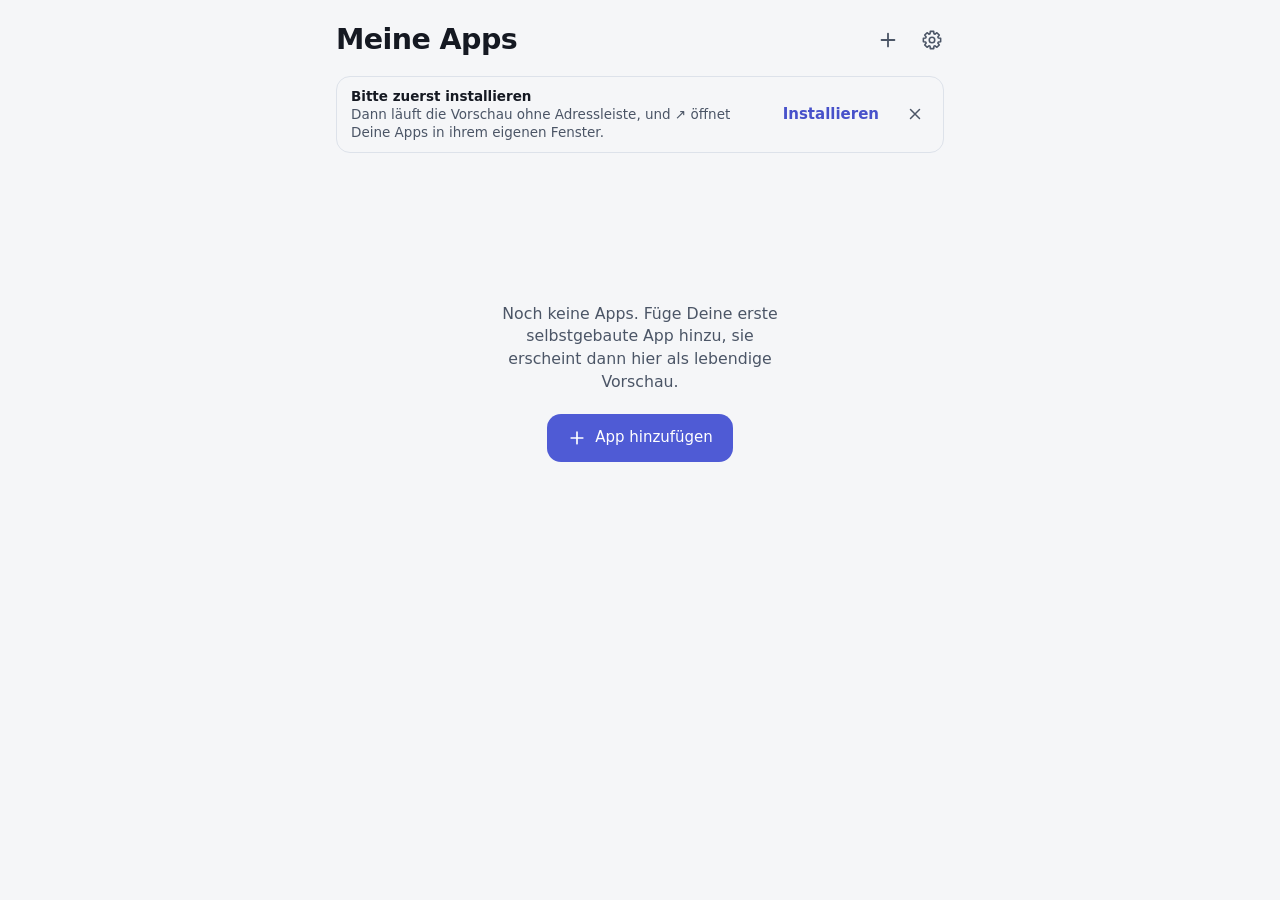
==== vorschau/index.html @ 3a01dec4 "Add files via upload" ====
<!DOCTYPE html>
<html lang="de" data-theme="dark">
<head>
<meta charset="utf-8">
<!-- interactive-widget: die Tastatur verkleinert das Layout, statt sich über
     das Sheet zu legen — sonst verschwindet das Eingabefeld unter ihr. -->
<meta name="viewport" content="width=device-width, initial-scale=1, viewport-fit=cover, interactive-widget=resizes-content">
<meta name="theme-color" content="#0b0e14">
<meta name="description" content="Deine selbstgebauten Web-Apps als Live-Vorschau, ein Tipp macht sie groß">
<title>Meine Apps</title>
<script>
/* Aussehen setzen, bevor das Stylesheet greift — sonst blitzt beim Start kurz
   das Standard-Theme auf und die Kacheln springen in ihre Größe. Eigene,
   winzige Schlüssel: den kompletten Datensatz hier zu parsen würde den Start
   bremsen. app.js hält beide synchron. */
(function () {
  var root = document.documentElement;
  try {
    var t = localStorage.getItem('vorschau.theme') || 'auto';
    if (t === 'auto') t = matchMedia('(prefers-color-scheme: light)').matches ? 'light' : 'dark';
    root.dataset.theme = t;
    var look = JSON.parse(localStorage.getItem('vorschau.look') || 'null');
    if (look) {
      ['layout', 'size', 'shape', 'labels', 'font'].forEach(function (k) {
        if (look[k]) root.dataset[k] = look[k];
      });
      if (look.accent) root.style.setProperty('--accent', look.accent);
      if (look.onAccent) root.style.setProperty('--on-accent', look.onAccent);
    }
  } catch (e) { /* privater Modus o.ä. — dann bleibt es beim Standard */ }
})();
</script>
<link rel="manifest" href="manifest.webmanifest">
<link rel="icon" href="icons/icon-192.png">
<link rel="apple-touch-icon" href="icons/icon-192.png">
<meta name="mobile-web-app-capable" content="yes">
<link rel="stylesheet" href="style.css">
</head>
<body>

<header class="topbar" id="topbar">
  <h1 id="title">Meine Apps</h1>
  <div class="top-actions">
    <button class="icon-btn" id="btnEdit" aria-label="Bearbeiten" aria-pressed="false">
      <svg viewBox="0 0 24 24" fill="none" stroke="currentColor" stroke-width="1.8" stroke-linecap="round" stroke-linejoin="round" aria-hidden="true">
        <path d="M4 20h4L19 9a2.8 2.8 0 0 0-4-4L4 16v4z"/><path d="M13.5 6.5l4 4"/>
      </svg>
    </button>
    <button class="link strong hidden" id="btnDone">Fertig</button>
    <button class="icon-btn" id="btnAdd" aria-label="App hinzufügen">
      <svg viewBox="0 0 24 24" fill="none" stroke="currentColor" stroke-width="2" stroke-linecap="round" aria-hidden="true">
        <path d="M12 5v14M5 12h14"/>
      </svg>
    </button>
    <button class="icon-btn" id="btnSettings" aria-label="Einstellungen">
      <svg viewBox="0 0 24 24" fill="none" stroke="currentColor" stroke-width="1.7" stroke-linejoin="round" aria-hidden="true">
        <path d="M18.89 9.89L21.42 10.17L21.42 13.83L18.89 14.11L18.36 15.38L19.96 17.37L17.37 19.96L15.38 18.36L14.11 18.89L13.83 21.42L10.17 21.42L9.89 18.89L8.62 18.36L6.63 19.96L4.04 17.37L5.64 15.38L5.11 14.11L2.58 13.83L2.58 10.17L5.11 9.89L5.64 8.62L4.04 6.63L6.63 4.04L8.62 5.64L9.89 5.11L10.17 2.58L13.83 2.58L14.11 5.11L15.38 5.64L17.37 4.04L19.96 6.63L18.36 8.62Z"/>
        <circle cx="12" cy="12" r="3"/>
      </svg>
    </button>
  </div>
</header>

<main id="main">
  <!-- Hinweise: werden beim Start gefüllt, bevor der erste Frame gemalt wird -->
  <div id="notices"></div>

  <div class="search hidden" id="searchWrap">
    <input class="inp" id="search" type="search" placeholder="Suchen" aria-label="Apps durchsuchen"
           autocomplete="off" autocapitalize="off" spellcheck="false" enterkeyhint="go">
  </div>

  <p class="edit-help hidden" id="editHelp">Tippen zum Bearbeiten · halten und ziehen zum Sortieren<span class="sr-only">,
    mit der Tastatur: Umschalt und Pfeiltasten</span></p>

  <div class="grid" id="grid" aria-label="Apps"></div>
</main>

<!-- Sheet: trägt alle Formulare und Dialoge -->
<div class="scrim hidden" id="scrim"></div>
<div class="sheet hidden" id="sheet" role="dialog" aria-modal="true" aria-labelledby="sheetTitle">
  <div class="sheet-grip"></div>
  <div class="sheet-head">
    <button class="link" id="sheetCancel">Abbrechen</button>
    <strong id="sheetTitle"></strong>
    <button class="link strong" id="sheetSave">Sichern</button>
  </div>
  <div class="sheet-body" id="sheetBody"></div>
</div>

<!-- Bühne: hier wird eine App groß. Das iframe selbst bleibt in seiner
     Kachel (Umhängen würde es neu laden) und legt sich nur per position:fixed
     über den Platzhalter #stageSlot. Die Bühne ist nie display:none, damit
     sich ihre Maße auch geschlossen messen lassen. -->
<div class="stage" id="stage" aria-hidden="true">
  <div class="stage-col">
    <div class="stage-bar">
      <button class="icon-btn" id="stageClose" aria-label="Verkleinern">
        <svg viewBox="0 0 24 24" fill="none" stroke="currentColor" stroke-width="2" stroke-linecap="round" stroke-linejoin="round" aria-hidden="true"><path d="M6 9l6 6 6-6"/></svg>
      </button>
      <strong class="stage-name" id="stageName"></strong>
      <button class="stage-note hidden" id="stageNote">In einem anderen Fenster geändert · <u>Neu laden</u></button>
      <button class="icon-btn" id="stageReload" aria-label="Neu laden">
        <svg viewBox="0 0 24 24" fill="none" stroke="currentColor" stroke-width="2" stroke-linecap="round" stroke-linejoin="round" aria-hidden="true"><path d="M20 12a8 8 0 1 1-2.34-5.66"/><path d="M20 4v5h-5"/></svg>
      </button>
      <a class="icon-btn" id="stageLaunch" aria-label="Als installierte App öffnen">
        <svg viewBox="0 0 24 24" fill="none" stroke="currentColor" stroke-width="2" stroke-linecap="round" stroke-linejoin="round" aria-hidden="true"><path d="M14 5h5v5"/><path d="M19 5l-8 8"/><path d="M18 14v4a1 1 0 0 1-1 1H6a1 1 0 0 1-1-1V7a1 1 0 0 1 1-1h4"/></svg>
      </a>
    </div>
    <div class="stage-slot" id="stageSlot"></div>
  </div>
</div>

<div class="update-bar hidden" id="updateBar" role="status">
  <span>Neue Version verfügbar</span>
  <button class="link strong" id="btnReload">Neu laden</button>
</div>

<div class="toast hidden" id="toast" role="status" aria-live="polite"></div>

<script src="app.js"></script>
</body>
</html>
---- vorschau/style.css ----
/* ═══════════════════════════════════════════════════════════════
   Dashboard Vorschau — Stylesheet (Grundlage: das Dashboard im Elternordner)

   Aufbau:
   1. Design-Tokens (Maße, Typo, Bewegung) — themenunabhängig
   2. Einstellungen, die nur Tokens umstellen (data-size, data-shape …)
   3. Themes, die nur Tokens überschreiben
   4. Komponenten, die ausschließlich Tokens benutzen

   Regel für Änderungen: in den Komponenten stehen keine festen Farben.
   Wer eine neue Farbe braucht, legt ein Token an und bedient alle Themes.
   Ausnahme sind die Farben der Kacheln und die Akzentfarbe: das sind Daten,
   die app.js als --c/--on bzw. --accent/--on-accent hereinreicht.
   ═══════════════════════════════════════════════════════════════ */

/* ── 1. Tokens ──────────────────────────────────────────────── */
:root{
  --pad:16px;
  --sp-1:4px; --sp-2:8px; --sp-3:12px; --sp-4:16px; --sp-5:20px; --sp-6:24px;

  --r-xs:6px; --r-sm:10px; --r:14px; --r-lg:18px; --r-xl:22px; --r-pill:999px;

  /* Nur Systemschriften: es wird nichts nachgeladen, die App bleibt offline-fähig */
  --font-ui:-apple-system,BlinkMacSystemFont,"Segoe UI",Roboto,"Helvetica Neue",system-ui,sans-serif;
  --font-num:var(--font-ui);

  /* Seitenränder mit Ausschnitt (Kamera, Querformat) */
  --safe-l:max(var(--pad), env(safe-area-inset-left, 0px));
  --safe-r:max(var(--pad), env(safe-area-inset-right, 0px));
  --maxw:640px;

  --ease:cubic-bezier(.2,.8,.2,1);
  --fast:.14s; --mid:.22s;

  /* Akzent: kommt als Datum aus app.js (Inline-Style auf <html>). Der Wert hier
     gilt nur, solange noch nichts gespeichert ist. */
  --accent:#4f5bd5; --on-accent:#ffffff;
  --accent-ink:var(--accent);
}

/* ── 2. Einstellungen als Tokens ─────────────────────────────── */
/* Kachelgröße: Mindestbreite einer Vorschau im Raster (daraus ergibt sich die
   Spaltenzahl: am Handy 4, 3 oder 2) und Breite des Vorschaubilds in der
   Liste. Ohne Attribut gilt „normal“. */
:root{ --cell:100px; --thumb:46px; --fs:15px; }
:root[data-size="s"]{ --cell:76px; --thumb:38px; }
:root[data-size="l"]{ --cell:150px; --thumb:58px; }

/* Renderformat der Apps: so groß wie die geöffnete App, app.js trägt die
   gemessenen Werte ein (ohne Einheit, für aspect-ratio). Die Werte hier
   gelten nur bis dahin. --open-ms passt zu OPEN_MS in app.js. */
:root{ --fwn:390; --fhn:760; --frame-max:480px; --open-ms:.28s; }

/* Schriftgröße: alle Texte in rem, deshalb genügt die Wurzel */
:root[data-font="s"]{ --fs:14px; }
:root[data-font="l"]{ --fs:17px; }

/* --box-w: Breite des Vorschaubilds, --box-r seine Ecken (Kachelform).
   „Rund“ heißt bei einem Hochformat: deutlich gerundete Ecken, kein Kreis.
   --ic ist das Symbol, das in der Vorschau steht, bis die App gezeichnet hat. */
:root{ --box-w:var(--cell); --box-r:calc(var(--box-w) * .12); }
:root[data-shape="square"]{ --box-r:calc(var(--box-w) * .04); }
:root[data-shape="round"]{ --box-r:calc(var(--box-w) * .24); }
:root[data-layout="list"] .grid{ --box-w:var(--thumb); }
:root{ --ic:calc(var(--box-w) * .44); --ic-r:calc(var(--ic) * .26); }
:root[data-shape="square"]{ --ic-r:calc(var(--ic) * .07); }
:root[data-shape="round"]{ --ic-r:50%; }

/* ── 3. Themes ──────────────────────────────────────────────── */
/* Gilt für beide Fälle: ohne data-theme und mit data-theme="dark" */
:root,
:root[data-theme="dark"]{
  color-scheme:dark;
  --bg:#0b0e14; --surface:#151a24; --surface-2:#1c2230; --seg-on:#2b3345; --line:#2a3242;
  --text:#e9edf5; --text-2:#aab3c5; --muted:#8a94a8;
  --danger:#ff7a7a; --ok:#5fd08f;
  --press:rgba(255,255,255,.05);
  --scrim:rgba(3,5,10,.62);
  --shadow:0 -8px 40px rgba(0,0,0,.5);
  --toast-bg:#e9edf5; --toast-text:#0b0e14;
  --seg-shadow:transparent;
  --tile-edge:rgba(255,255,255,.08);   /* Kante, damit dunkle Kacheln nicht im Grund verschwinden */
  --ghost-shadow:0 10px 30px rgba(0,0,0,.55);
}

/* FALLE: :root matcht <html> unabhängig von data-theme. Werte, die NUR für
   dark gelten, gehören deshalb hierher — nicht in den Block oben. */
@supports (color: oklch(from red l c h)){
  :root:not([data-theme]),
  :root[data-theme="dark"]{
    /* Text in Akzentfarbe: auf dunklem Grund mindestens so hell, dass er lesbar
       bleibt — auch wenn jemand ein tiefes Blau als Akzent wählt. */
    --accent-ink:oklch(from var(--accent) max(l, .76) min(c, .19) h);
  }
}

/* Hell: jedes Farb-Token aus dem Block oben braucht hier einen eigenen Wert,
   sonst leckt das dunkle durch. */
:root[data-theme="light"]{
  color-scheme:light;
  --bg:#f5f6f8; --surface:#ffffff; --surface-2:#eceef2; --seg-on:#ffffff; --line:#dde2ea;
  --text:#151922; --text-2:#4b5566; --muted:#5d6779;
  --danger:#c62f2f; --ok:#16733f;
  --press:rgba(21,25,34,.05);
  --scrim:rgba(21,25,34,.34);
  --shadow:0 -8px 40px rgba(21,25,34,.16);
  --toast-bg:#151922; --toast-text:#ffffff;
  --seg-shadow:rgba(21,25,34,.14);
  --tile-edge:rgba(21,25,34,.08);
  --ghost-shadow:0 10px 30px rgba(21,25,34,.22);
}
@supports (color: oklch(from red l c h)){
  :root[data-theme="light"]{
    /* Auf hellem Grund höchstens so hell, dass Text in Akzentfarbe lesbar bleibt */
    --accent-ink:oklch(from var(--accent) min(l, .5) c h);
  }
}

/* ── 4. Basis ───────────────────────────────────────────────── */
*{box-sizing:border-box; -webkit-tap-highlight-color:transparent}
html{font-size:var(--fs)}
html,body{margin:0;padding:0}
body{
  min-height:100vh; min-height:100dvh;
  background:var(--bg); color:var(--text);
  font:1rem/1.45 var(--font-ui);
  padding-bottom:calc(env(safe-area-inset-bottom, 0px) + 32px);
  overscroll-behavior-y:none;          /* kein Gummiband-Scrollen der Seite */
  -webkit-font-smoothing:antialiased;
}
button,input,select,textarea{font:inherit;color:inherit}
button{cursor:pointer}
button:disabled{cursor:default}
.hidden{display:none !important}
.muted{color:var(--muted);font-weight:400}
.sr-only{position:absolute;width:1px;height:1px;margin:-1px;padding:0;overflow:hidden;clip:rect(0 0 0 0);white-space:nowrap;border:0}
code{font:.9em/1.3 ui-monospace,SFMono-Regular,Menlo,Consolas,monospace;overflow-wrap:anywhere}

:focus-visible{outline:2px solid var(--accent-ink);outline-offset:2px}
button:focus:not(:focus-visible){outline:none}

/* ── Kopf ───────────────────────────────────────────────────── */
.topbar{
  display:flex; align-items:center; justify-content:space-between; gap:var(--sp-2);
  padding:calc(env(safe-area-inset-top, 0px) + 18px) var(--safe-r) 6px var(--safe-l);
}
.topbar h1{
  flex:1; min-width:0; margin:0;
  font-size:1.9rem; font-weight:700; line-height:1.15; letter-spacing:-.02em;
  white-space:nowrap; overflow:hidden; text-overflow:ellipsis;
}
.top-actions{flex:none;display:flex;align-items:center;margin-right:-10px}

.icon-btn{
  flex:none; width:44px; height:44px; display:grid; place-items:center;
  background:none; border:0; border-radius:50%; color:var(--text-2);
  transition:background var(--fast), color var(--fast);
}
.icon-btn svg{width:22px;height:22px}
.icon-btn:active:not(:disabled){background:var(--press)}
.icon-btn:disabled{opacity:.3}
.icon-btn.badge{position:relative}
.icon-btn.badge::after{
  content:""; position:absolute; top:9px; right:9px; width:8px; height:8px; border-radius:50%;
  background:var(--danger); box-shadow:0 0 0 2px var(--bg);
}

.link{min-height:44px;padding:0 var(--sp-3);background:none;border:0;color:var(--accent-ink);font-size:1rem}
.link.strong{font-weight:600}

main{padding:0 var(--safe-r) 0 var(--safe-l)}

/* ── Hinweise (Installieren, Speicher) ──────────────────────── */
.notice{
  display:flex; align-items:center; gap:var(--sp-3);
  margin:var(--sp-2) 0 var(--sp-3); padding:10px 6px 10px 14px;
  border:1px solid var(--line); border-radius:var(--r);
  color:var(--text-2); font-size:.9rem; line-height:1.35;
}
.notice strong{display:block;color:var(--text);font-weight:600}
.notice-t{flex:1;min-width:0}
.notice .link{flex:none;padding:0 var(--sp-2)}
.notice.warn{border-color:var(--danger)}
.notice .icon-btn{margin-left:-6px}
.notice .icon-btn svg{width:18px;height:18px}

/* ── Suche ──────────────────────────────────────────────────── */
.search{margin:var(--sp-2) 0 var(--sp-3)}
.search .inp{min-height:44px}
.edit-help{margin:var(--sp-2) 0 var(--sp-2);color:var(--muted);font-size:.85rem}

/* ── Kacheln ────────────────────────────────────────────────── */
.grid{
  display:grid;
  grid-template-columns:repeat(auto-fill, minmax(var(--cell), 1fr));
  gap:16px 10px;
  padding:var(--sp-3) 0;
}

.tile{
  position:relative; min-width:0;
  display:flex; flex-direction:column; align-items:stretch; gap:7px;
  padding:0; margin:0;
  background:none; border:0; border-radius:var(--r);
  color:inherit; text-decoration:none; text-align:center;
  user-select:none; -webkit-user-select:none; -webkit-touch-callout:none; -webkit-user-drag:none;
  touch-action:manipulation;
}
/* Das Vorschaubild: Seitenverhältnis wie die geöffnete App */
.tile-box{
  position:relative; display:block; flex:none; width:100%;
  aspect-ratio:var(--fwn) / var(--fhn);
  border-radius:var(--box-r); overflow:hidden;
  background:var(--surface);
  transition:transform var(--fast) var(--ease);
}
/* Kante über der App, damit dunkle Apps nicht im dunklen Grund verschwimmen */
.tile-box::after{
  content:""; position:absolute; inset:0; z-index:1; border-radius:inherit; pointer-events:none;
  box-shadow:inset 0 0 0 1px var(--tile-edge);
}
.tile:active .tile-box{transform:scale(.97)}
/* FALLE: transform macht die Kachel zum Bezug für position:fixed — das iframe
   der großen App säße dann in der Kachel fest. Solange sie offen ist: keins. */
.tile.is-open .tile-box{transform:none !important;transition:none}

/* Platzhalter, bis die App gezeichnet hat, und Ersatz, wenn sie nicht lädt */
.tile-ic{
  width:var(--ic); height:var(--ic); border-radius:var(--ic-r);
  display:grid; place-items:center; overflow:hidden;
  background:var(--c); color:var(--on);
  box-shadow:inset 0 0 0 1px var(--tile-edge);
  font-size:calc(var(--ic) * .42); font-weight:600; line-height:1; letter-spacing:-.01em;
}
.tile-box > .tile-ic{position:absolute;inset:0;margin:auto}
.tile-ic.two{font-size:calc(var(--ic) * .34)}
.tile-ic.emoji{font-size:calc(var(--ic) * .52);font-weight:400}
.tile-ic img{width:100%;height:100%;object-fit:cover;display:block;-webkit-user-drag:none}

/* Die App selbst: in voller Größe gerendert, auf die Kachel verkleinert.
   --s (Kachelbreite ÷ Renderbreite) setzt app.js je Kachel. */
.tile-frame{
  position:absolute; left:0; top:0; display:block; border:0; margin:0; padding:0;
  width:calc(var(--fwn) * 1px); height:calc(var(--fhn) * 1px);
  transform-origin:0 0; transform:scale(var(--s, .25));
  background:var(--bg); pointer-events:none;
  opacity:0; transition:opacity var(--mid);
}
.tile.live .tile-frame{opacity:1}
.tile-frame.next{opacity:0 !important}           /* Ersatz lädt unsichtbar dahinter */
.tile.failed .tile-frame{visibility:hidden}
.tile.failed .tile-box::before{
  content:"nicht erreichbar"; position:absolute; left:0; right:0; bottom:9%;
  color:var(--muted); font-size:.68rem; text-align:center; white-space:nowrap;
}

/* Trefferfläche über der ganzen Kachel: nimmt Tipp, langen Druck und Ziehen an */
.tile-hit{
  position:absolute; inset:-4px; z-index:2; margin:0; padding:0;
  background:none; border:0; border-radius:calc(var(--box-r) + 4px);
  -webkit-touch-callout:none;
}
.tile-hit:focus-visible{outline:2px solid var(--accent-ink);outline-offset:0}

.tile-text{display:flex;flex-direction:column;min-width:0;max-width:100%}
.tile-name{
  max-width:100%; padding:0 2px;
  font-size:.8rem; line-height:1.25; color:var(--text-2);
  white-space:nowrap; overflow:hidden; text-overflow:ellipsis;
}
.tile-sub{display:none}

/* Ohne Beschriftung bleibt der Name für Screenreader erhalten */
:root[data-labels="off"] .grid .tile-text{position:absolute;width:1px;height:1px;overflow:hidden;clip:rect(0 0 0 0)}

/* Liste: kleines Vorschaubild links, Name und Adresse daneben */
:root[data-layout="list"] .grid{display:flex;flex-direction:column;gap:2px;padding:var(--sp-2) 0}
:root[data-layout="list"] .tile{
  flex-direction:row; align-items:center; justify-content:flex-start; gap:14px;
  min-height:56px; padding:8px 10px; margin:0 -10px; text-align:left;
  transition:background var(--fast);
}
:root[data-layout="list"] .tile-box{width:var(--thumb)}
:root[data-layout="list"] .tile-hit{inset:0;border-radius:var(--r)}
:root[data-layout="list"] .tile:active{background:var(--press)}
:root[data-layout="list"] .tile:active .tile-box{transform:none}
:root[data-layout="list"] .tile.failed .tile-box::before{content:none}
:root[data-layout="list"] .tile-text{position:static;width:auto;height:auto;clip:auto;flex:1}
:root[data-layout="list"] .tile-name{padding:0;font-size:1.05rem;color:var(--text)}
:root[data-layout="list"] .tile-sub{display:block;font-size:.8rem;color:var(--muted);white-space:nowrap;overflow:hidden;text-overflow:ellipsis}

/* Bearbeiten: ein kleines Stift-Abzeichen in der Ecke der Vorschau */
.tile-badge{
  position:absolute; top:6px; right:6px; z-index:1; width:24px; height:24px;
  display:grid; place-items:center; border-radius:50%;
  background:var(--surface); color:var(--text-2); box-shadow:0 0 0 1px var(--line);
}
.tile-badge svg{width:13px;height:13px}
:root[data-layout="list"] .tile-box .tile-badge{display:none}

.tile-add .tile-box{background:none;box-shadow:inset 0 0 0 1.5px var(--line)}
.tile-add .tile-box::after{content:none}
.tile-add .tile-ic{background:none;color:var(--text-2);box-shadow:none}
.tile-add .tile-ic svg{width:60%;height:60%}

/* Ziehen: der Platzhalter bleibt blass im Raster, eine Kopie folgt dem Finger.
   Die Kopie hat kein iframe (das lüde die App neu), sie zeigt das Symbol. */
.tile.ph{opacity:.25}
.tile.lift .tile-box{transform:scale(1.04)}
.drag-ghost{
  position:fixed; z-index:50; margin:0; pointer-events:none;
  transition:none !important;
}
.drag-ghost .tile-box{transform:scale(1.04);box-shadow:var(--ghost-shadow)}
:root[data-layout="list"] .drag-ghost{background:var(--surface);box-shadow:var(--ghost-shadow)}
:root[data-layout="list"] .drag-ghost .tile-box{transform:none;box-shadow:none}
body.dragging{cursor:grabbing}
body.dragging *{user-select:none}

/* Leerer Zustand */
.empty{grid-column:1 / -1;padding:14vh var(--sp-2) 0;text-align:center}
.empty p{margin:0 auto var(--sp-5);max-width:30ch;color:var(--text-2);font-size:1.05rem}
.empty .empty-or{margin:var(--sp-4) auto var(--sp-3);color:var(--muted);font-size:.9rem}
.nothing{grid-column:1 / -1;margin:var(--sp-4) 0;color:var(--text-2);text-align:center}

/* ── Knöpfe ─────────────────────────────────────────────────── */
.btn{
  display:inline-flex; align-items:center; justify-content:center; gap:var(--sp-2);
  min-height:48px; padding:0 var(--sp-5);
  background:var(--surface-2); border:0; border-radius:var(--r);
  font-size:1rem; font-weight:500; text-decoration:none; color:var(--text);
}
.btn:active{filter:brightness(1.12)}
.btn svg{width:20px;height:20px}
.btn-primary{background:var(--accent);color:var(--on-accent)}
.btn-danger{background:var(--danger);color:var(--bg)}
.btn-ghost{background:none;color:var(--text-2)}
.btn-ghost.danger{color:var(--danger)}
.btn-block{display:flex;width:100%}
.btn-sm{min-height:44px;padding:0 var(--sp-4);font-size:.95rem}
.btn[aria-disabled="true"]{opacity:.45}
.btn-row{display:flex;gap:var(--sp-2)}
.btn-row .btn{flex:1}
.btn + .btn-block,.btn-block + .btn-block{margin-top:var(--sp-2)}

/* ── Sheet ──────────────────────────────────────────────────── */
.scrim{position:fixed;inset:0;z-index:40;background:var(--scrim);animation:fade var(--mid)}
.sheet{
  position:fixed; z-index:41; left:0; right:0; bottom:0; margin:0 auto; max-width:560px;
  max-height:calc(100% - env(safe-area-inset-top, 0px) - 28px);
  display:flex; flex-direction:column;
  background:var(--surface); border-radius:var(--r-xl) var(--r-xl) 0 0; box-shadow:var(--shadow);
  padding-bottom:env(safe-area-inset-bottom, 0px);
  animation:sheet-up .26s var(--ease);
}
.sheet:focus{outline:none}
.sheet-grip{flex:none;width:36px;height:4px;margin:8px auto 0;border-radius:2px;background:var(--line)}
.sheet-head{flex:none;display:grid;grid-template-columns:1fr auto 1fr;align-items:center;padding:2px 6px}
.sheet-head strong{font-size:1.05rem;font-weight:600;text-align:center}
.sheet-head .link:first-child{justify-self:start}
.sheet-head .link:last-child{justify-self:end}
.sheet-body{overflow-y:auto;overscroll-behavior:contain;padding:var(--sp-3) var(--pad) var(--sp-6)}
@keyframes fade{from{opacity:0}}
@keyframes sheet-up{from{transform:translateY(40%);opacity:0}}

.dlg-t{margin:var(--sp-2) 0 var(--sp-5);color:var(--text-2);font-size:1.05rem}

/* ── Formular ───────────────────────────────────────────────── */
.fld{margin:0 0 var(--sp-6)}
.fld-l{display:block;margin:0 0 var(--sp-2);color:var(--muted);font-size:.85rem}
.inp{
  width:100%; min-height:50px; padding:0 14px;
  background:var(--surface-2); border:1.5px solid transparent; border-radius:var(--r);
  font-size:1.1rem; outline:none;
}
.inp:focus{border-color:var(--accent-ink)}
.inp::placeholder{color:var(--muted)}
.inp[aria-invalid="true"]{border-color:var(--danger)}
.inp-row{display:flex;gap:var(--sp-2);align-items:center}
.inp-row .inp{flex:1;min-width:0}
.fld-hint{margin:var(--sp-2) 0 0;color:var(--muted);font-size:.85rem}
.fld-hint:empty{display:none}
.fld-err{margin:var(--sp-2) 0 0;color:var(--danger);font-size:.85rem}
.fld-err:empty{display:none}
.fld-hint .link{min-height:0;padding:0;font-size:inherit;text-decoration:underline;
  /* Textlink im Satz: Trefferfläche nach oben und unten auf 44 px vergrößern, ohne die Zeile zu verschieben */
  position:relative}
.fld-hint .link::after{content:"";position:absolute;left:-4px;right:-4px;top:50%;height:44px;transform:translateY(-50%)}

.seg{display:flex;gap:4px;padding:4px;background:var(--surface-2);border-radius:var(--r)}
.seg button{
  flex:1; min-width:0; min-height:44px; padding:0 var(--sp-1);
  background:none; border:0; border-radius:var(--r-sm); color:var(--text-2); font-size:.95rem;
  white-space:nowrap; overflow:hidden; text-overflow:ellipsis;
  transition:background var(--fast), color var(--fast);
}
.seg button.on{background:var(--seg-on);color:var(--text);font-weight:500;box-shadow:0 1px 3px var(--seg-shadow)}

/* Farbauswahl: Vorgaben plus eigener Farbwähler am Ende */
.swatches{display:flex;flex-wrap:wrap;gap:8px}
.swatches button,.swatch-custom{
  position:relative; flex:none; width:44px; height:44px; padding:0;
  border:0; border-radius:50%; background:var(--sw);
  box-shadow:inset 0 0 0 1px var(--tile-edge);
  transition:box-shadow var(--fast), transform var(--fast) var(--ease);
}
.swatches button:active{transform:scale(.92)}
.swatches .on{box-shadow:0 0 0 3px var(--surface), 0 0 0 5px var(--text)}
.swatch-custom{display:grid;place-items:center;overflow:hidden;cursor:pointer;
  background:var(--surface-2);color:var(--text-2);box-shadow:inset 0 0 0 1.5px var(--line)}
.swatch-custom svg{width:20px;height:20px;pointer-events:none}
.swatch-custom.on{background:var(--sw);color:var(--on)}
.swatch-custom input{position:absolute;inset:0;width:100%;height:100%;opacity:0;cursor:pointer;border:0;padding:0}
.swatch-custom:focus-within{outline:2px solid var(--accent-ink);outline-offset:2px}

/* Auswahl der Öffnungsmethode: eine Zeile je Methode, mit Kurzerklärung */
.choices{display:flex;flex-direction:column;gap:4px}
.choice{
  display:flex; align-items:flex-start; gap:12px; min-height:48px; padding:10px 12px;
  border-radius:var(--r); background:var(--surface-2); cursor:pointer;
}
.choice input{flex:none;width:20px;height:20px;margin:2px 0 0;accent-color:var(--accent)}
.choice-t{flex:1;min-width:0}
.choice-t b{display:block;font-weight:500}
.choice-t small{display:block;color:var(--muted);font-size:.85rem;line-height:1.35}
.tag{display:inline-block;margin-left:6px;padding:1px 7px;border-radius:var(--r-pill);
  background:var(--seg-on);color:var(--text-2);font-size:.75rem;font-weight:500;vertical-align:1px}

.form-foot{display:flex;gap:var(--sp-2);margin-top:var(--sp-2);padding-top:var(--sp-4);border-top:1px solid var(--line)}
.form-foot .btn{flex:1}

/* Vorschau im Formular: so sieht die Kachel aus */
.preview{display:flex;align-items:center;gap:var(--sp-4);margin:0 0 var(--sp-5)}
.preview .tile-ic{--ic:56px}
.preview-t{min-width:0;color:var(--text-2);font-size:.9rem}
.preview-t b{display:block;color:var(--text);font-size:1.05rem;font-weight:600;white-space:nowrap;overflow:hidden;text-overflow:ellipsis}

/* ── Testmodus ──────────────────────────────────────────────── */
.tests{display:flex;flex-direction:column;gap:4px}
.trow{
  display:flex; align-items:center; gap:var(--sp-3);
  min-height:56px; padding:6px 6px 6px 12px; border-radius:var(--r); background:var(--surface-2);
}
.trow-t{flex:1;min-width:0}
.trow-t b{display:block;font-weight:500}
.trow-t small{display:block;font-size:.8rem;color:var(--muted)}
.trow-t small.ok{color:var(--ok)}
.trow-t small.bad{color:var(--danger)}
.trow .btn{flex:none}
.test-ask{
  margin:var(--sp-3) 0 0; padding:var(--sp-4);
  border:1.5px solid var(--accent-ink); border-radius:var(--r);
}
.test-ask p{margin:0 0 var(--sp-3)}
.test-ask .btn + .btn{margin-top:var(--sp-2)}
.tech{margin-top:var(--sp-3);color:var(--muted);font-size:.85rem}
.tech summary{min-height:44px;display:flex;align-items:center;cursor:pointer}
.tech code{display:block;margin:var(--sp-1) 0 var(--sp-3);padding:var(--sp-2) var(--sp-3);
  background:var(--surface-2);border-radius:var(--r-sm);color:var(--text-2)}

/* ── Einstellungen ──────────────────────────────────────────── */
.sec{margin:var(--sp-6) 0 var(--sp-4);font-size:.8rem;font-weight:600;color:var(--muted);
  letter-spacing:.06em;text-transform:uppercase}
.sec:first-child{margin-top:var(--sp-2)}
.guide{margin:0 0 var(--sp-3);border-radius:var(--r);background:var(--surface-2)}
.guide summary{min-height:48px;display:flex;align-items:center;padding:0 14px;cursor:pointer;font-weight:500}
.guide > div{padding:0 14px 14px;color:var(--text-2);font-size:.95rem}
.guide ol,.guide ul{margin:0;padding-left:1.3em}
.guide li{margin:0 0 var(--sp-2)}
.guide p{margin:0 0 var(--sp-2)}
.results{margin:0;padding:0;list-style:none}
.results li{display:flex;justify-content:space-between;gap:var(--sp-3);padding:10px 0;border-bottom:1px solid var(--line)}
.results li:last-child{border-bottom:0}
.results span:last-child{color:var(--text-2);text-align:right}
.about{display:flex;align-items:center;justify-content:space-between;gap:var(--sp-3);color:var(--text-2)}
.num{font-family:var(--font-num);font-variant-numeric:tabular-nums}
.fld-hint.warn{color:var(--danger)}

/* ── Bühne: die große App ───────────────────────────────────── */
/* Nie display:none — app.js misst den Platzhalter #stageSlot auch geschlossen,
   daraus ergibt sich das Format aller Vorschauen. */
.stage{
  position:fixed; inset:0; z-index:44;
  display:flex; justify-content:center;
  background:var(--scrim);
  opacity:0; visibility:hidden;
  transition:opacity var(--mid), visibility 0s linear var(--mid);
}
html.app-open{overflow:hidden}
html.app-open .stage{opacity:1;visibility:visible;transition:opacity var(--mid)}
/* Spalte in den Farben der App (--stage-bg/--stage-fg setzt app.js aus ihrem
   Hintergrund). Am Desktop schmal wie ein Handy, sonst randlos. */
.stage{--stage-bg:var(--bg);--stage-fg:var(--text)}
.stage-col{
  width:min(100%, var(--frame-max)); display:flex; flex-direction:column;
  background:var(--stage-bg); color:var(--stage-fg);
  padding:env(safe-area-inset-top, 0px) 0 env(safe-area-inset-bottom, 0px);
}
.stage-bar{flex:none;height:48px;display:flex;align-items:center;gap:2px;padding:0 4px}
.stage-bar .icon-btn{color:inherit}
.stage-bar .icon-btn:active{background:color-mix(in srgb, currentColor 12%, transparent)}
.stage-name,.stage-note{
  flex:1; min-width:0; text-align:center; font-size:.95rem; font-weight:600;
  white-space:nowrap; overflow:hidden; text-overflow:ellipsis;
}
.stage-note{min-height:44px;padding:0 var(--sp-2);background:none;border:0;color:inherit;font-weight:500}
.stage-slot{flex:1;min-height:0}

/* Das iframe der großen App: dasselbe wie in der Kachel, nur festgesetzt */
.tile-frame.open{position:fixed;z-index:45;pointer-events:auto;opacity:1 !important;visibility:visible}
.tile-frame.anim{transition:transform var(--open-ms) var(--ease), border-radius var(--open-ms) var(--ease)}

/* ── Leiste „Neue Version“ und Toast ────────────────────────── */
.update-bar{
  position:fixed; z-index:55; left:50%; transform:translateX(-50%);
  bottom:calc(env(safe-area-inset-bottom, 0px) + 16px);
  display:flex; align-items:center; gap:var(--sp-2);
  max-width:calc(100% - 2 * var(--pad)); padding:2px 4px 2px 18px;
  background:var(--toast-bg); color:var(--toast-text); border-radius:var(--r-pill);
  font-size:.95rem; font-weight:500; animation:toast-in var(--mid) var(--ease);
}
.update-bar .link{color:var(--toast-text);text-decoration:underline}

.toast{
  position:fixed; z-index:60; left:50%; transform:translateX(-50%);
  bottom:calc(env(safe-area-inset-bottom, 0px) + 72px);
  max-width:calc(100% - 2 * var(--pad)); padding:10px 16px;
  background:var(--toast-bg); color:var(--toast-text); border-radius:var(--r-pill);
  font-size:.9rem; font-weight:500; text-align:center;
  animation:toast-in var(--mid) var(--ease);
}
@keyframes toast-in{from{opacity:0;transform:translate(-50%,8px)}}

/* ── Breitere Bildschirme ───────────────────────────────────── */
@media(min-width:680px){
  main,.topbar{max-width:var(--maxw);margin:0 auto}
  .topbar{padding-left:var(--pad);padding-right:var(--pad)}
  main{padding:0 var(--pad)}
}
@media(prefers-reduced-motion:reduce){
  *,*::before,*::after{animation-duration:.01ms !important;
    animation-iteration-count:1 !important; transition-duration:.01ms !important}
}
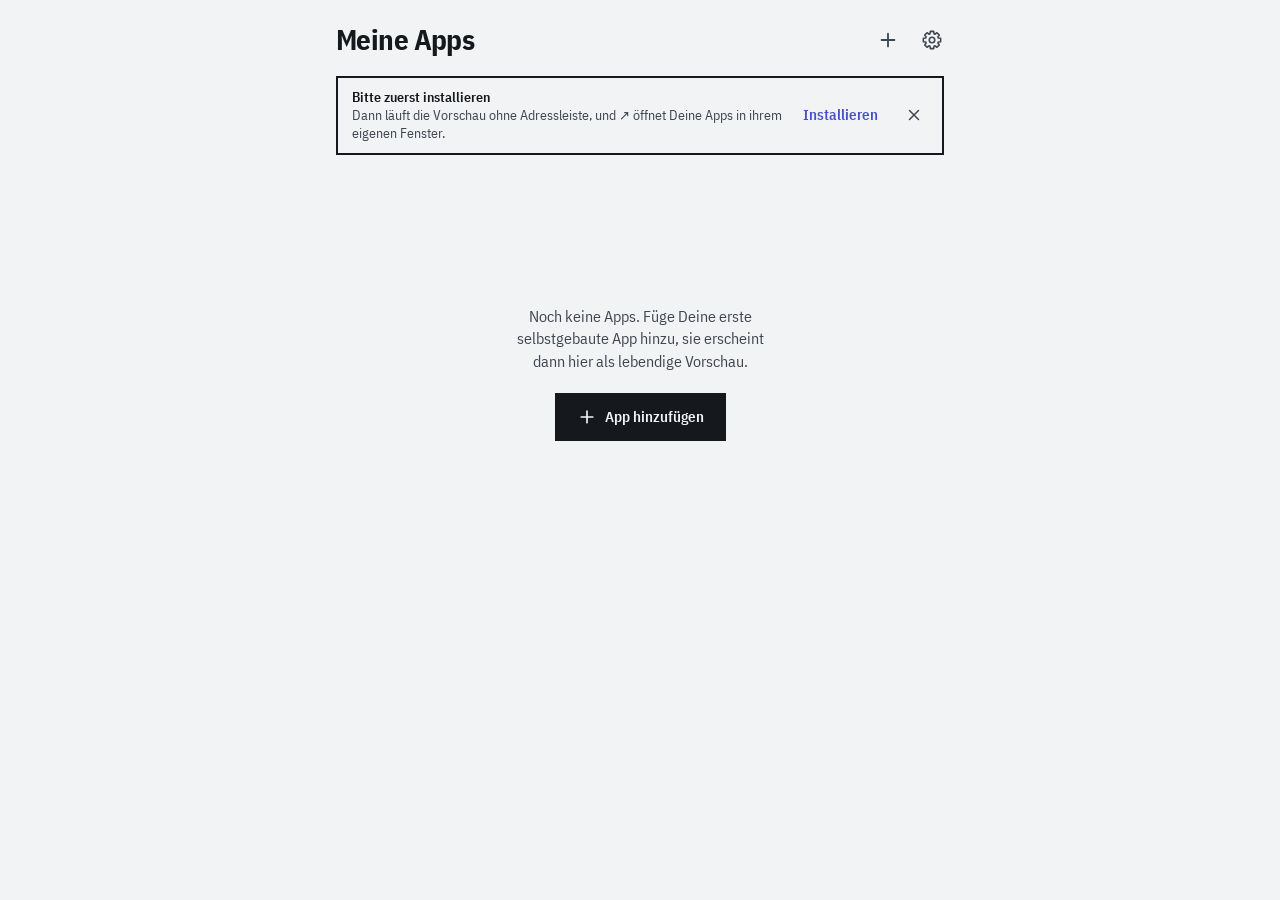
==== commit 16857862: "Redesign Periodensystem: Apps als Elemente, IBM Plex Sans Condensed Co-Authored-By: Claude Opus 5.5 " ====
--- a/vorschau/index.html
+++ b/vorschau/index.html
@@ -5,7 +5,7 @@
 <!-- interactive-widget: die Tastatur verkleinert das Layout, statt sich über
      das Sheet zu legen — sonst verschwindet das Eingabefeld unter ihr. -->
 <meta name="viewport" content="width=device-width, initial-scale=1, viewport-fit=cover, interactive-widget=resizes-content">
-<meta name="theme-color" content="#0b0e14">
+<meta name="theme-color" content="#121418">
 <meta name="description" content="Deine selbstgebauten Web-Apps als Live-Vorschau, ein Tipp macht sie groß">
 <title>Meine Apps</title>
 <script>
@@ -34,6 +34,7 @@
 <link rel="icon" href="icons/icon-192.png">
 <link rel="apple-touch-icon" href="icons/icon-192.png">
 <meta name="mobile-web-app-capable" content="yes">
+<link rel="preload" href="fonts/ibm-plex-sans-condensed-latin-400-normal.woff2" as="font" type="font/woff2" crossorigin>
 <link rel="stylesheet" href="style.css">
 </head>
 <body>
--- a/vorschau/style.css
+++ b/vorschau/style.css
@@ -14,14 +14,24 @@
    ═══════════════════════════════════════════════════════════════ */
 
 /* ── 1. Tokens ──────────────────────────────────────────────── */
+/* Richtung: Periodensystem. Jede App ist ein Element (hier als Live-Vorschau) mit Ordnungszahl,
+   Symbol aus zwei Buchstaben und Namen, Rahmen in Tinte, Fläche in einer
+   blassen Tönung der Kachelfarbe. IBM Plex Sans Condensed wie auf einer
+   gedruckten Tafel. Schriften liegen in fonts/, nachgeladen wird nichts. */
+@font-face{font-family:"IBM Plex Sans Condensed";font-style:normal;font-weight:400;font-display:swap;
+  src:url(fonts/ibm-plex-sans-condensed-latin-400-normal.woff2) format("woff2")}
+@font-face{font-family:"IBM Plex Sans Condensed";font-style:normal;font-weight:600;font-display:swap;
+  src:url(fonts/ibm-plex-sans-condensed-latin-600-normal.woff2) format("woff2")}
+@font-face{font-family:"IBM Plex Sans Condensed";font-style:normal;font-weight:700;font-display:swap;
+  src:url(fonts/ibm-plex-sans-condensed-latin-700-normal.woff2) format("woff2")}
 :root{
   --pad:16px;
   --sp-1:4px; --sp-2:8px; --sp-3:12px; --sp-4:16px; --sp-5:20px; --sp-6:24px;
 
-  --r-xs:6px; --r-sm:10px; --r:14px; --r-lg:18px; --r-xl:22px; --r-pill:999px;
-
-  /* Nur Systemschriften: es wird nichts nachgeladen, die App bleibt offline-fähig */
-  --font-ui:-apple-system,BlinkMacSystemFont,"Segoe UI",Roboto,"Helvetica Neue",system-ui,sans-serif;
+  --r-xs:0px; --r-sm:0px; --r:0px; --r-lg:0px; --r-xl:0px; --r-pill:999px;
+  --bw:2px;
+
+  --font-ui:"IBM Plex Sans Condensed",system-ui,sans-serif;
   --font-num:var(--font-ui);
 
   /* Seitenränder mit Ausschnitt (Kamera, Querformat) */
@@ -71,15 +81,17 @@
 :root,
 :root[data-theme="dark"]{
   color-scheme:dark;
-  --bg:#0b0e14; --surface:#151a24; --surface-2:#1c2230; --seg-on:#2b3345; --line:#2a3242;
-  --text:#e9edf5; --text-2:#aab3c5; --muted:#8a94a8;
-  --danger:#ff7a7a; --ok:#5fd08f;
-  --press:rgba(255,255,255,.05);
-  --scrim:rgba(3,5,10,.62);
-  --shadow:0 -8px 40px rgba(0,0,0,.5);
-  --toast-bg:#e9edf5; --toast-text:#0b0e14;
+  --bg:#121418; --surface:#1B1E24; --surface-2:#252930; --seg-on:#E8EAEE; --line:#3A3F48;
+  --ink:#E8EAEE;                       /* Rahmen der Elemente */
+  --text:#E8EAEE; --text-2:#B9BFC9; --muted:#9AA1AD;
+  --tint:30%;                          /* Anteil der Kachelfarbe an der Elementfläche */
+  --danger:#FF8A80; --ok:#6FD39A;
+  --press:rgba(232,234,238,.06);
+  --scrim:rgba(5,6,8,.66);
+  --shadow:0 -1px 0 #3A3F48;
+  --toast-bg:#E8EAEE; --toast-text:#121418;
   --seg-shadow:transparent;
-  --tile-edge:rgba(255,255,255,.08);   /* Kante, damit dunkle Kacheln nicht im Grund verschwinden */
+  --tile-edge:rgba(232,234,238,.14);
   --ghost-shadow:0 10px 30px rgba(0,0,0,.55);
 }
 
@@ -98,16 +110,18 @@
    sonst leckt das dunkle durch. */
 :root[data-theme="light"]{
   color-scheme:light;
-  --bg:#f5f6f8; --surface:#ffffff; --surface-2:#eceef2; --seg-on:#ffffff; --line:#dde2ea;
-  --text:#151922; --text-2:#4b5566; --muted:#5d6779;
-  --danger:#c62f2f; --ok:#16733f;
-  --press:rgba(21,25,34,.05);
-  --scrim:rgba(21,25,34,.34);
-  --shadow:0 -8px 40px rgba(21,25,34,.16);
-  --toast-bg:#151922; --toast-text:#ffffff;
-  --seg-shadow:rgba(21,25,34,.14);
-  --tile-edge:rgba(21,25,34,.08);
-  --ghost-shadow:0 10px 30px rgba(21,25,34,.22);
+  --bg:#F2F3F5; --surface:#FFFFFF; --surface-2:#E4E6EA; --seg-on:#15181D; --line:#C9CDD4;
+  --ink:#15181D;
+  --text:#15181D; --text-2:#3F4650; --muted:#545B66;
+  --tint:24%;
+  --danger:#B3261E; --ok:#16733F;
+  --press:rgba(21,24,29,.05);
+  --scrim:rgba(21,24,29,.36);
+  --shadow:0 -1px 0 #C9CDD4;
+  --toast-bg:#15181D; --toast-text:#FFFFFF;
+  --seg-shadow:transparent;
+  --tile-edge:rgba(21,24,29,.12);
+  --ghost-shadow:0 10px 30px rgba(21,24,29,.22);
 }
 @supports (color: oklch(from red l c h)){
   :root[data-theme="light"]{
@@ -327,14 +341,14 @@
 .btn{
   display:inline-flex; align-items:center; justify-content:center; gap:var(--sp-2);
   min-height:48px; padding:0 var(--sp-5);
-  background:var(--surface-2); border:0; border-radius:var(--r);
-  font-size:1rem; font-weight:500; text-decoration:none; color:var(--text);
+  background:transparent; border:var(--bw) solid var(--ink); border-radius:0;
+  font-size:1rem; font-weight:600; text-decoration:none; color:var(--text);
 }
 .btn:active{filter:brightness(1.12)}
 .btn svg{width:20px;height:20px}
-.btn-primary{background:var(--accent);color:var(--on-accent)}
+.btn-primary{background:var(--ink);color:var(--bg)}
 .btn-danger{background:var(--danger);color:var(--bg)}
-.btn-ghost{background:none;color:var(--text-2)}
+.btn-ghost{background:none;border-color:transparent;color:var(--text-2)}
 .btn-ghost.danger{color:var(--danger)}
 .btn-block{display:flex;width:100%}
 .btn-sm{min-height:44px;padding:0 var(--sp-4);font-size:.95rem}
@@ -349,7 +363,7 @@
   position:fixed; z-index:41; left:0; right:0; bottom:0; margin:0 auto; max-width:560px;
   max-height:calc(100% - env(safe-area-inset-top, 0px) - 28px);
   display:flex; flex-direction:column;
-  background:var(--surface); border-radius:var(--r-xl) var(--r-xl) 0 0; box-shadow:var(--shadow);
+  background:var(--surface); border-radius:0; box-shadow:none; border-top:var(--bw) solid var(--ink);
   padding-bottom:env(safe-area-inset-bottom, 0px);
   animation:sheet-up .26s var(--ease);
 }
@@ -370,7 +384,7 @@
 .fld-l{display:block;margin:0 0 var(--sp-2);color:var(--muted);font-size:.85rem}
 .inp{
   width:100%; min-height:50px; padding:0 14px;
-  background:var(--surface-2); border:1.5px solid transparent; border-radius:var(--r);
+  background:var(--surface); border:var(--bw) solid var(--ink); border-radius:0;
   font-size:1.1rem; outline:none;
 }
 .inp:focus{border-color:var(--accent-ink)}
@@ -387,14 +401,14 @@
   position:relative}
 .fld-hint .link::after{content:"";position:absolute;left:-4px;right:-4px;top:50%;height:44px;transform:translateY(-50%)}
 
-.seg{display:flex;gap:4px;padding:4px;background:var(--surface-2);border-radius:var(--r)}
+.seg{display:flex;gap:0;padding:0;background:transparent;border:var(--bw) solid var(--ink);border-radius:0}
 .seg button{
   flex:1; min-width:0; min-height:44px; padding:0 var(--sp-1);
   background:none; border:0; border-radius:var(--r-sm); color:var(--text-2); font-size:.95rem;
   white-space:nowrap; overflow:hidden; text-overflow:ellipsis;
   transition:background var(--fast), color var(--fast);
 }
-.seg button.on{background:var(--seg-on);color:var(--text);font-weight:500;box-shadow:0 1px 3px var(--seg-shadow)}
+.seg button.on{background:var(--seg-on);color:var(--bg);font-weight:600}
 
 /* Farbauswahl: Vorgaben plus eigener Farbwähler am Ende */
 .swatches{display:flex;flex-wrap:wrap;gap:8px}
@@ -460,7 +474,7 @@
 
 /* ── Einstellungen ──────────────────────────────────────────── */
 .sec{margin:var(--sp-6) 0 var(--sp-4);font-size:.8rem;font-weight:600;color:var(--muted);
-  letter-spacing:.06em;text-transform:uppercase}
+  }
 .sec:first-child{margin-top:var(--sp-2)}
 .guide{margin:0 0 var(--sp-3);border-radius:var(--r);background:var(--surface-2)}
 .guide summary{min-height:48px;display:flex;align-items:center;padding:0 14px;cursor:pointer;font-weight:500}
@@ -541,3 +555,11 @@
   *,*::before,*::after{animation-duration:.01ms !important;
     animation-iteration-count:1 !important; transition-duration:.01ms !important}
 }
+
+/* Periodensystem: Vorschaubilder gerahmt wie Elemente, Segmente mit Trennstrich */
+.tile-box{box-shadow:inset 0 0 0 var(--bw) var(--ink)}
+.seg button + button{border-left:var(--bw) solid var(--ink)}
+.seg button{border-radius:0}
+:root:not([data-shape="round"]) .tile-box{border-radius:0}
+.tile-name{font-weight:600; color:var(--text)}
+.notice{border:var(--bw) solid var(--ink); border-radius:0}
